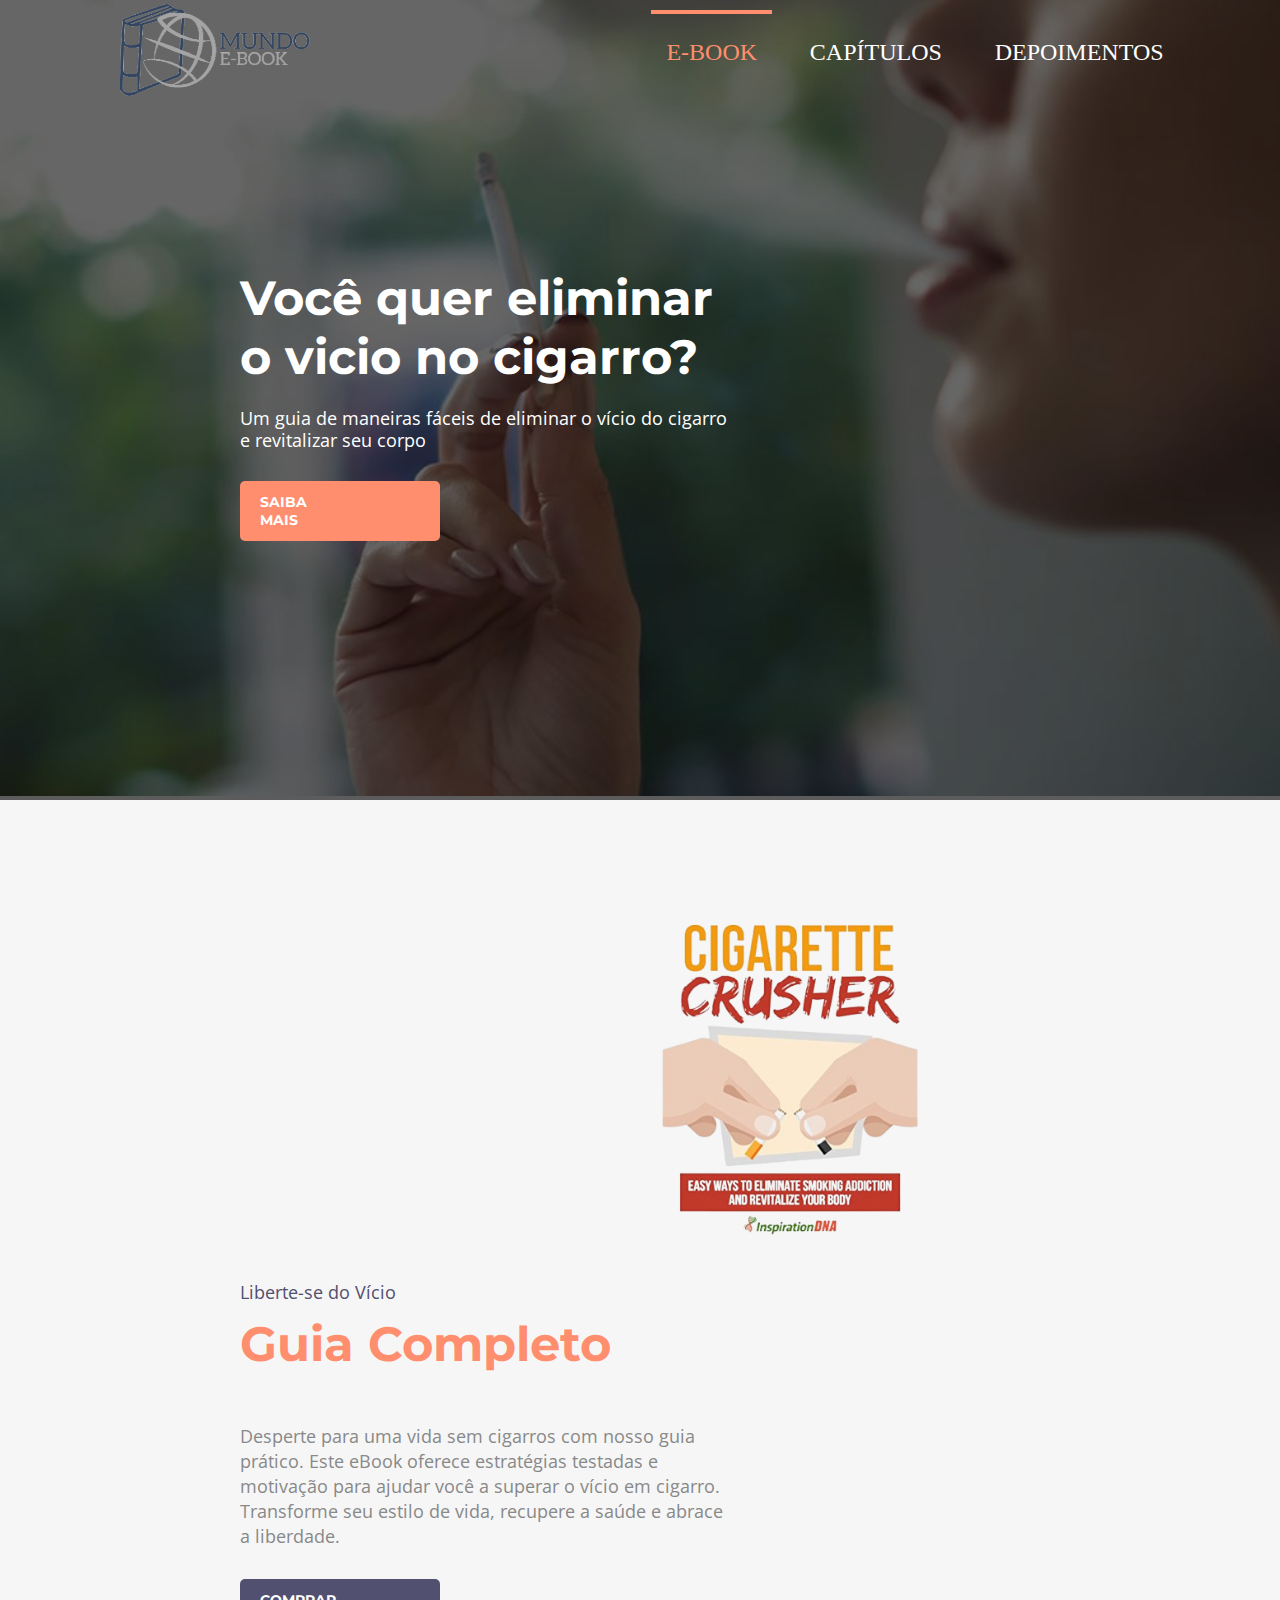
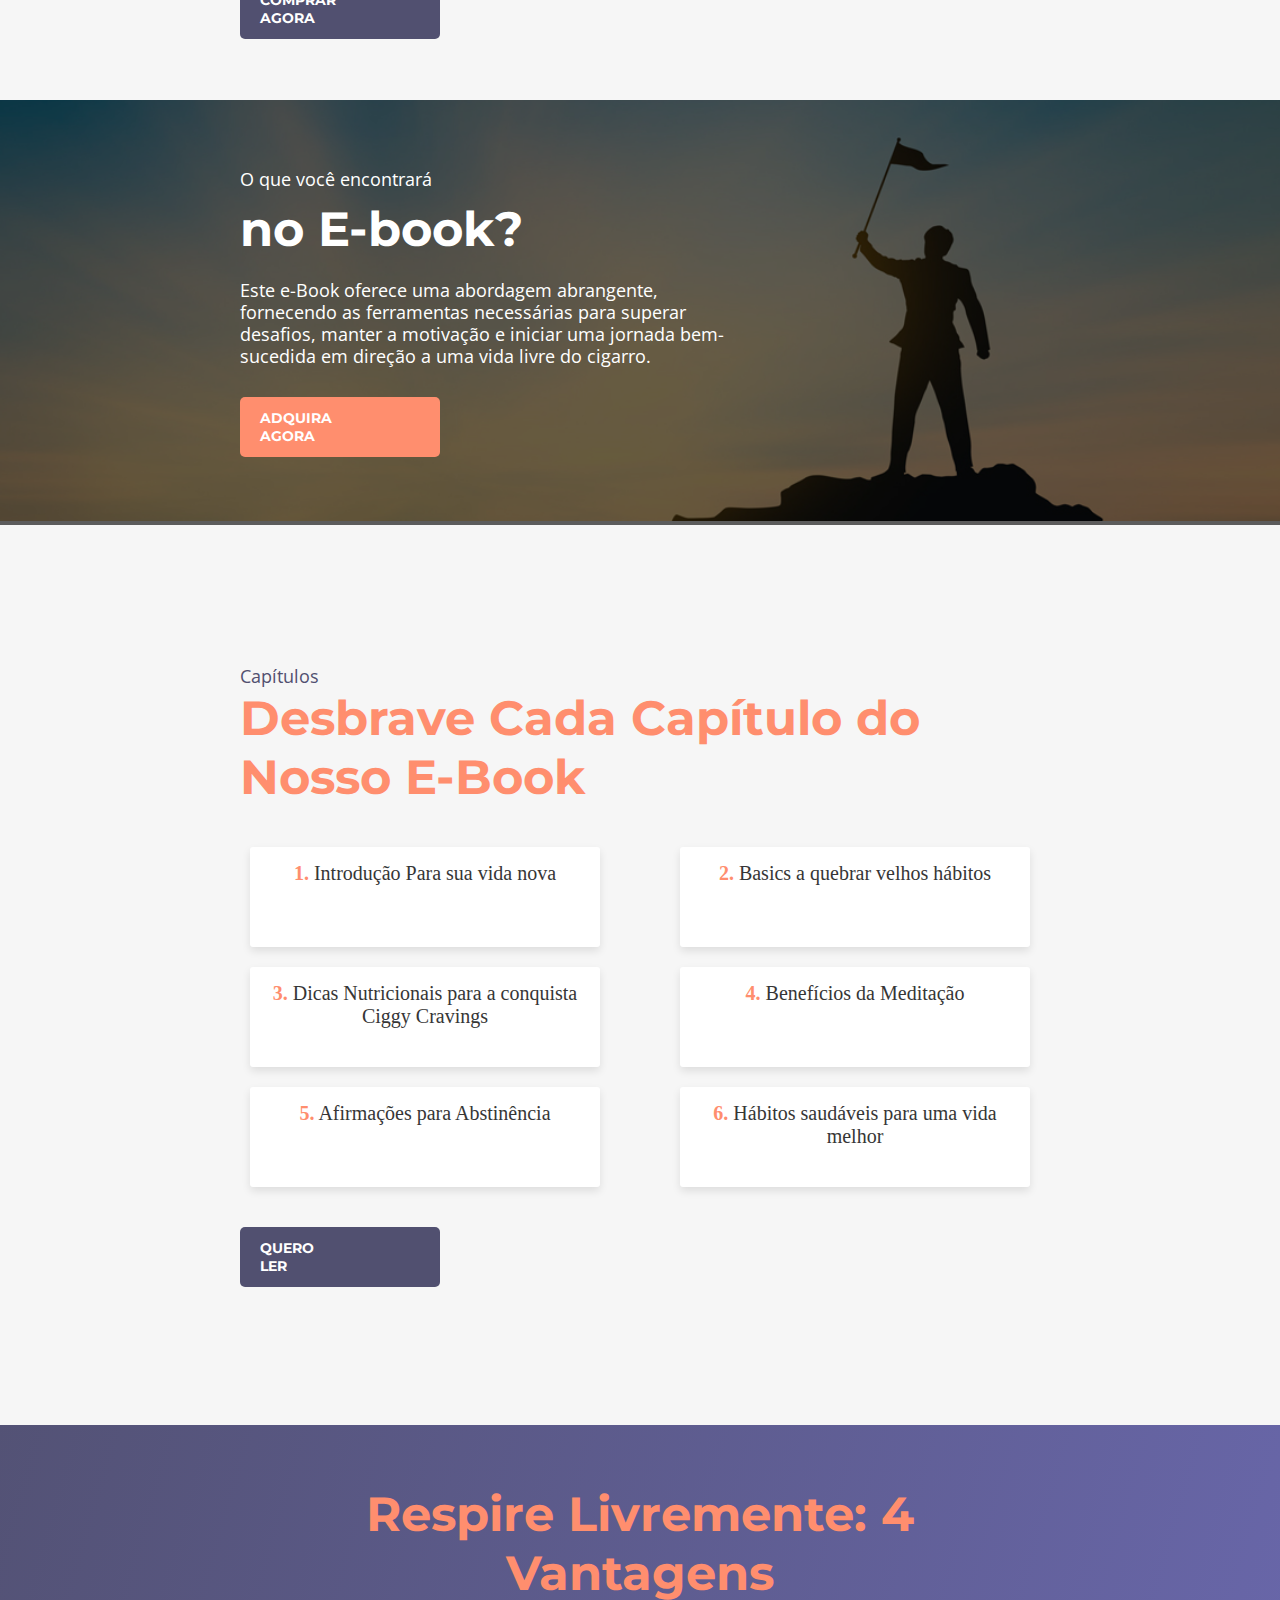
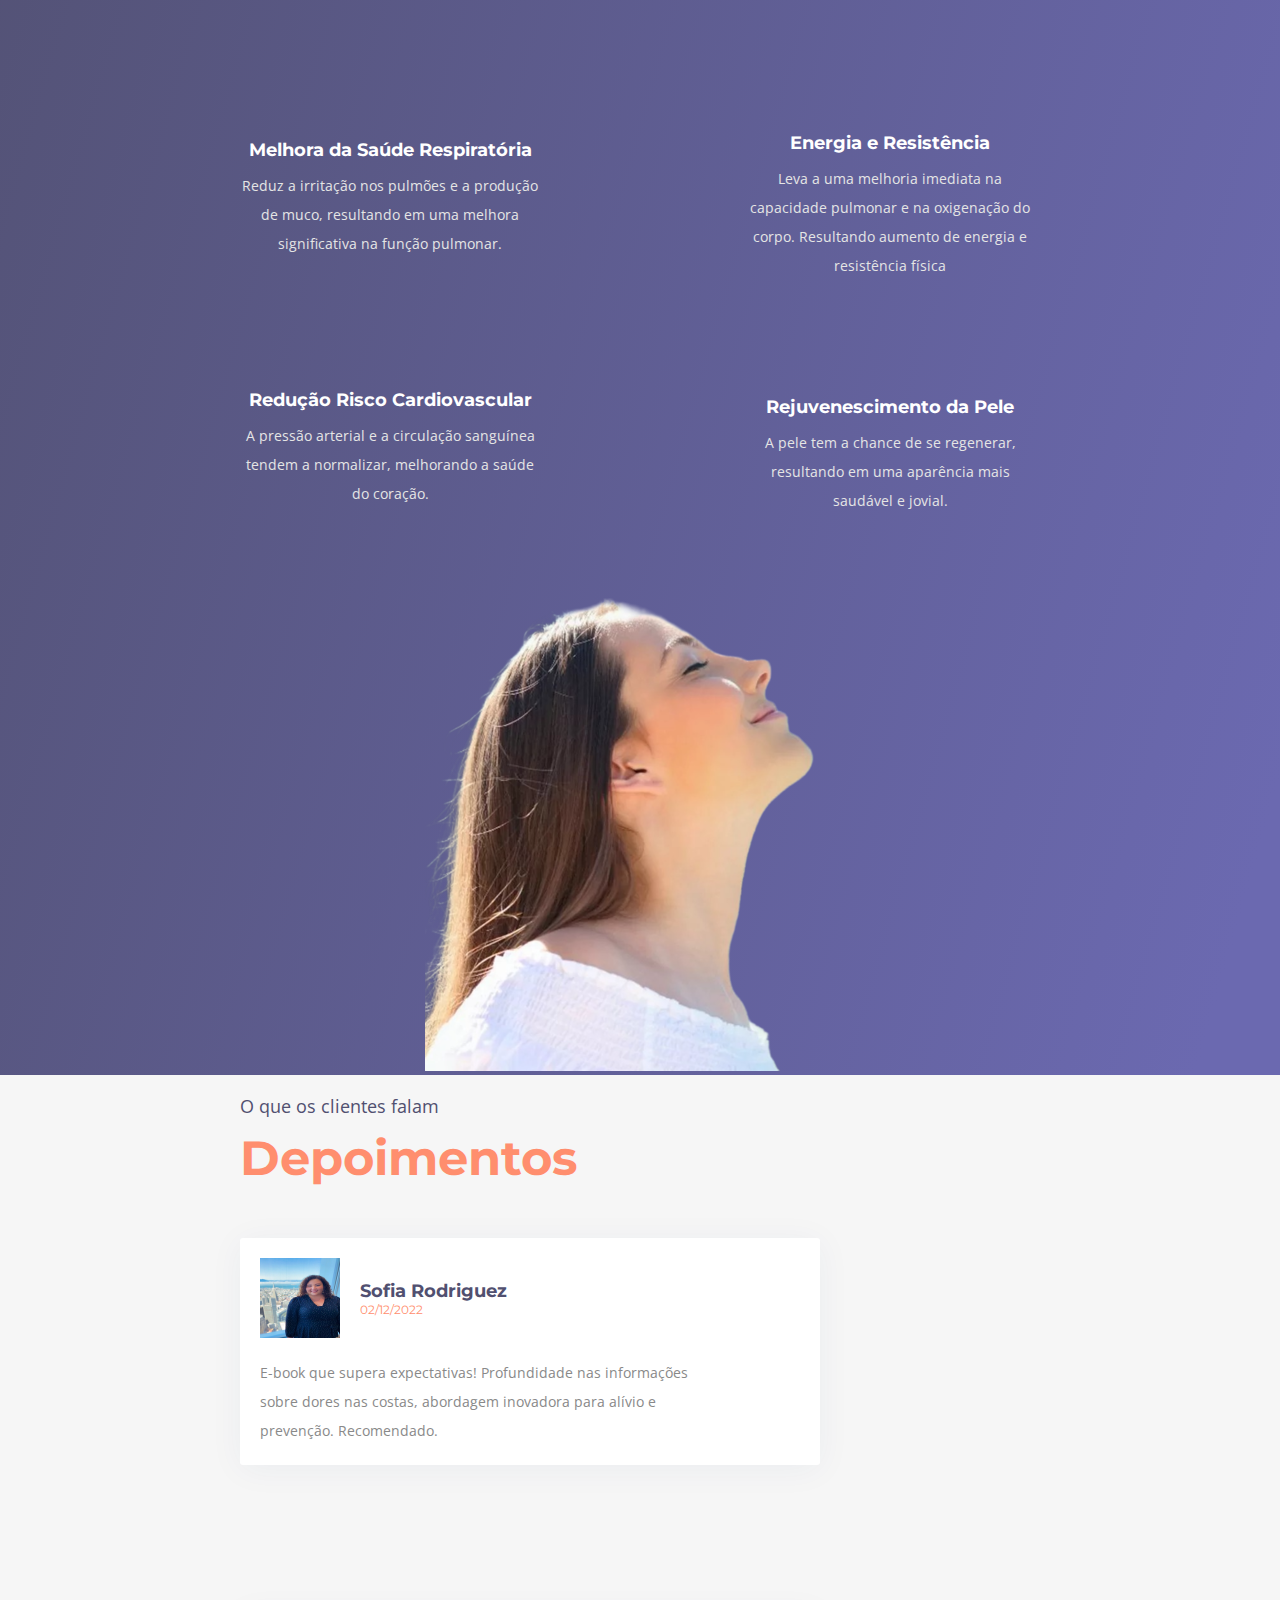
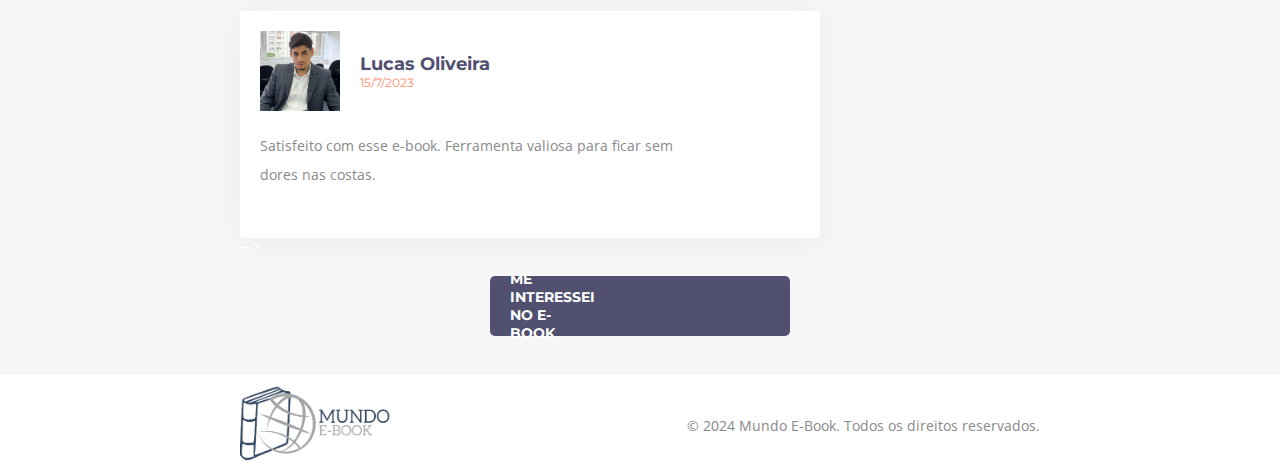
==== ELIMINE-CIGARRO/index.html @ 4d8d8c08 "New website" ====
<!DOCTYPE html>
<html lang="en">

<head>
  <meta charset="UTF-8">
  <meta http-equiv="X-UA-Compatible" content="IE=edge">
  <meta name="viewport" content="width=device-width, initial-scale=1.0">
  <title>Home</title>
  <link rel="stylesheet" href="./assests/css/header.css">
  <link rel="stylesheet" href="./assests/css/style.css">
  <link rel="stylesheet" href="./assests/css/footer.css">
  <link href="https://fonts.googleapis.com/css2?family=Montserrat:wght@400;700&family=Open+Sans&display=swap"
    rel="stylesheet">
  <link rel="stylesheet" href="https://fonts.googleapis.com/icon?family=Material+Icons">
</head>

<body>
  <header class="header" id="header">

    <section class="container">

      <label for="menu-control">
        <i class="material-icons menu-button">menu</i>
      </label>

      <img class="logo-img" src="./assests/logo/horizontal-transparent.png" alt="Logo Mundo E-book">

      <input type="checkbox" id="menu-control" class="menu-control">
      <ul class="menu">
        <li class="menu-item">
          <a href="./index.html#ebook" class="current">E-BOOK</a>
        </li>
        <li class="menu-item">
          <a href="./index.html#chapters">CAPÍTULOS</a>
        </li>
        <li class="menu-item">
          <a href="./index.html#testimonial">DEPOIMENTOS</a>
        </li>
      </ul>
    </section>

  </header>

  <article class="article">

    <section class="banner overlay">
      <img class="banner-image" src="./assests/img/mulher-fumando.jpg" alt="Imagem ilustrativa de uma mulher fumando">
      <div class="content">

        <div class="container">
          <div class="infos-content"">
            <h1>Você quer eliminar o vicio no cigarro?</h1>
            <p>Um guia de maneiras fáceis de eliminar o vício do cigarro e revitalizar seu corpo</p>
            <a href=" https://pay.kirvano.com/91e76e54-56d8-450b-b2bc-e079d5daaf78" class="button">Saiba Mais <i
              class="material-icons">arrow_right</i></a>
          </div>
        </div>

      </div>
    </section>

    <section class="no-banner" id="ebook">
      <div class="content">

        <div class="container column-section">
          <div class="right">
            <img src="assests/img/capa-ebook.png" alt="Capa do E-book">
          </div>
          <div class="infos-content">
            <span class="subtitle">Liberte-se do Vício</span>
            <h1>Guia Completo</h1>
            <p>Desperte para uma vida sem cigarros com nosso guia prático. Este eBook oferece estratégias testadas e
              motivação para ajudar você a superar o vício em cigarro. Transforme seu estilo de vida, recupere a saúde e
              abrace a liberdade.</p>
            <a href="https://pay.kirvano.com/91e76e54-56d8-450b-b2bc-e079d5daaf78" class="button">COMPRAR AGORA <i
                class="material-icons">arrow_right</i></a>
          </div>
        </div>

      </div>
    </section>

    <section class="banner overlay">
      <img class="banner-image" src="./assests/img/jornada-profissional.jpg"
        alt="Mulher lendo um livro com seu cachorro">
      <div class="content">

        <div class="container">
          <div class="infos-content">
            <span class="subtitle">O que você encontrará</span>
            <h1>no E-book?</h1>
            <p>Este e-Book oferece uma abordagem abrangente, fornecendo as ferramentas
              necessárias para superar desafios, manter a motivação e iniciar uma jornada bem-sucedida em direção a uma
              vida livre do cigarro. </p>
            <a href="https://pay.kirvano.com/91e76e54-56d8-450b-b2bc-e079d5daaf78" class="button">Adquira Agora <i
                class="material-icons">arrow_right</i></a>
          </div>
        </div>

      </div>
    </section>

    <section class="no-banner" id="chapters">
      <div class="content">
        <div class="container">

          <span class="subtitle">Capítulos</span>
          <h1>Desbrave Cada Capítulo do Nosso E-Book</h1>
          <ul class="chap-list">
            <li><span class="chap-id">1.</span> Introdução Para sua vida nova</li>
            <li><span class="chap-id">2.</span> Basics a quebrar velhos hábitos</li>
            <li><span class="chap-id">3.</span> Dicas Nutricionais para a conquista Ciggy Cravings</li>
            <li><span class="chap-id">4.</span> Benefícios da Meditação</li>
            <li><span class="chap-id">5.</span> Afirmações para Abstinência</li>
            <li><span class="chap-id">6.</span> Hábitos saudáveis ​​para uma vida melhor</li>

          </ul>
          <a href="https://pay.kirvano.com/91e76e54-56d8-450b-b2bc-e079d5daaf78" class="button">Quero Ler <i
              class="material-icons">arrow_right</i></a>

        </div>
      </div>
    </section>

    <section class="no-banner gradient functions-section">
      <div class="container">
        <h1>Respire Livremente: 4 Vantagens</h1>
        <div class="box">

          <div class="list">
            <div class="itens">

              <div class="item">

                <h2>Melhora da Saúde Respiratória</h2>
                <p>Reduz a irritação nos pulmões e a produção de muco, resultando em uma melhora significativa na função
                  pulmonar.</p>

              </div>

              <div class="item">

                <h2>Redução Risco Cardiovascular</h2>
                <p>A pressão arterial e a circulação sanguínea tendem a normalizar, melhorando a saúde do coração.</p>

              </div>

            </div>
          </div>

          <div class="list">
            <div class="itens">

              <div class="item">

                <h2>Energia e Resistência</h2>
                <p>Leva a uma melhoria imediata na capacidade pulmonar e na oxigenação do corpo. Resultando aumento de
                  energia e resistência física</p>

              </div>

              <div class="item">

                <h2>Rejuvenescimento da Pele</h2>
                <p>A pele tem a chance de se regenerar, resultando em uma aparência mais saudável e jovial.</p>

              </div>
            </div>

          </div>

          <div class="character">
            <img src="./assests/img/mulher-respirando.png" alt="Mulher respirando">
          </div>
        </div>

    </section>
    <section class="no-banner clients-section" id="testimonial">
      <div class="content">
        <div class="container">

          <div class="infos-content">
            <span class="subtitle">O que os clientes falam</span>
            <h1>Depoimentos</h1>
          </div>

          <div class="clients">
            <div class="clients-item">
              <div class="client-infos">
                <img class="client-image" src="./assests/img/client1.jpeg" alt="Foto de perfil do cliente">
                <span>
                  <h2>Sofia Rodriguez</h2>
                  <p>02/12/2022</p>
                </span>
              </div>
              <p style="line-height: 29px; max-width: 440px;">E-book que supera expectativas! Profundidade nas
                informações sobre dores nas costas, abordagem inovadora para alívio e prevenção. Recomendado.
              </p>
            </div>

            <div class="clients-item">
              <div class="client-infos">
                <img class="client-image" src="./assests/img/client2.webp" alt="Foto de perfil do cliente">
                <span>
                  <h2>Lucas Oliveira</h2>
                  <p>15/7/2023</p>
                </span>
              </div>
              <p style="line-height: 29px; max-width: 440px;">Satisfeito com esse e-book. Ferramenta valiosa para ficar
                sem dores nas costas.
              </p>
            </div>

          </div>-->

          <div class="last-b">
            <a href="https://pay.kirvano.com/91e76e54-56d8-450b-b2bc-e079d5daaf78" class="button last-b">Me interessei
              no e-book <i class="material-icons">arrow_right</i></a>
          </div>

        </div>
      </div>
    </section>

  </article>

  <footer class="footer">
    <section class="container">
      <div class="logo">
        <img src="./assests/logo/horizontal-transparent.png" alt="Logo Mundo E-book">
      </div>
      <div class="copyright">
        <p>&copy; 2024 Mundo E-Book. Todos os direitos reservados.</p>
      </div>

    </section>
  </footer>
</body>

</html>
---- ELIMINE-CIGARRO/assests/css/header.css ----
* {
  box-sizing: border-box;
  margin: 0;
  padding: 0;
}

.header {
  position: absolute;
  top: 0;
  left: 0;
  width: 100%;
  height: 100px;
  padding: 10px 90px;
  background: transparent;
  z-index: 1000;
}

.header .container {
  display: flex;
  justify-content: space-between;
  align-items: center;
  height: 100%;
  width: 100%;
}

.header .logo-img {
  max-width: 250px;
  padding: 30px;
}

.menu {
  width: 550px;
  height: 100%;
  display: flex;
  align-items: center;
  justify-content: space-around;
  list-style: none;
}

.menu-item {
  height: 100%;
}

.menu-item a {
  display: flex;
  align-items: center;
  color: #ffffff;
  text-decoration: none;
  height: 100%;
  border-top: 4px transparent solid;
  transition: border 0.5s ease, color 0.5s ease;
  padding: 0 15px;
  font-size: 24px;
}

.menu-item a:hover,
.menu-item .current {
  border-top: 4px #FF8E6E solid;
  color: #FF8E6E;
}

.header label {
  width: 34px;
  height: 34px;
  display: flex;
  align-items: center;
  justify-content: center;
  display: none;
}

.header input[type="checkbox"] {
  display: none;
}

.menu-control:checked+.menu {
  transform: translateX(0);
}

@media (max-width: 810px) {
  .header {
    padding: 10px 20px;
  }

  .header label {
    display: inline-flex;
  }

  .menu {
    display: flex;
    flex-direction: column;
    justify-content: flex-start;
    position: fixed;
    top: 0;
    right: 0;
    height: 100%;
    z-index: 1;
    padding: 0 5px;
    box-shadow: -3px 0px 11px 13px rgba(0, 0, 0, 0.4);
    transform: translateX(110%);
    transition: transform 0.5s ease;
    width: 200px;
    background-color: #ffffff;
  }

  .menu-item {
    height: 40px;
    margin-top: 10px;
  }

  .menu-item a {
    color: #333;
  }

  .header .logo-img {
    max-width: 150px;
  }
}
---- ELIMINE-CIGARRO/assests/css/style.css ----
* {
  box-sizing: border-box;
  padding: 0;
  margin: 0;
}

html,
body {
  background: #E5E5E5;
  scroll-behavior: smooth;
  max-width: 100%;
  overflow-x: hidden;
}

h1,
h2 {
  font-family: 'Montserrat';
  font-style: normal;
  font-weight: 700;
}

h1 {
  color: #FF8E6E;
  font-size: 48px;
  line-height: 59px;
}

h2 {
  font-size: 18px;
  line-height: 22px;
}

p {
  font-family: 'Open Sans';
  font-style: normal;
  font-weight: 400;
  font-size: 14px;
  line-height: 29px;
  color: #898989;
}

.infos-content h1 {
  margin-bottom: 50px;
  margin-top: 10px;
}

.infos-content p {
  margin-bottom: 30px;
  font-size: 18px;
  line-height: 25px;
}

.container {
  margin: 0 auto;
  width: 1300px;
}

.banner,
.no-banner {
  position: relative;
  width: 100%;
}

.banner {
  max-height: 1000px;
}

.overlay {
  position: relative;
}

.overlay::before {
  position: absolute;
  content: "";
  height: 100%;
  width: 100%;
  top: 0;
  left: 0;
  background: #000;
  opacity: .6;
}


.banner h1 {
  color: #fff;
}

.banner-image {
  min-width: 100%;
  min-height: 100%;
}

.banner .infos-content h1,
.gradient h1 {
  margin-bottom: 20px;
}

.content {
  position: absolute;
  top: 0;
  left: 0;
  height: 100%;
  width: 100%;
  display: flex;
  align-items: center;
  color: #fff;
}

.infos-content {
  max-width: 493px;
  display: inline-block;
}

.button {
  display: flex;
  align-items: center;
  justify-content: space-between;
  padding: 0 20px;
  max-width: 200px;
  height: 60px;
  color: #ffff;
  background: #FF8E6E;
  border: none;
  font-family: 'Montserrat';
  font-weight: 700;
  font-size: 14px;
  text-transform: uppercase;
  transition: background 0.5s ease;
  border-radius: 5px;
  text-decoration: none;
}

.button:hover {
  background: #515070;
}

.no-banner .content .button {
  background: #515070;
}

.no-banner .content .button:hover {
  background: #FF8E6E;
}

.last-b {
  margin: 20px auto;
}

.last-b .button {
  max-width: 300px;
}

.no-banner {
  height: 688px;
  background: #F6F6F6;
}

.right {
  margin: 40px 0;
  float: right;
}

.right img {
  width: 500px;
  float: right;
}

.subtitle {
  font-family: 'Open Sans';
  font-style: normal;
  font-weight: 400;
  font-size: 18px;
  line-height: 25px;
  color: #515070;
}

.banner .subtitle,
.banner p,
.item-text p {
  color: #fff;
  line-height: 22px;
}

.clients {
  display: flex;
  align-items: center;
  justify-content: space-between;
  flex-wrap: wrap;
}

.clients-item {
  background: #fff;
  width: 580px;
  height: 227px;
  box-shadow: 0px 4px 34px rgba(8, 53, 120, 0.05);
  border-radius: 3px;
  padding: 20px;
  margin: 15px;
}

.clients-item .client-infos h2 {
  color: #515070;
}

.clients-item .client-infos p {
  color: #FF8E6E;
  font-family: 'Montserrat';
  font-size: 12px;
  line-height: 15px;
}

.client-infos {
  display: flex;
  margin-bottom: 20px;
}

.client-infos img {
  width: 80px;
  height: 80px;
}

.client-infos span {
  display: flex;
  flex-direction: column;
  justify-content: center;
  margin-left: 20px;
}

.chap-list {
  display: flex;
  flex-wrap: wrap;
  justify-content: space-between;
  align-items: center;
  margin: 30px 0;
}

.chap-list>li {
  width: 350px;
  height: 100px;
  padding: 15px;
  margin: 10px;
  text-align: center;
  background-color: #fff;
  border-radius: 3px;
  font-size: 20px;
  box-shadow: 0 4px 8px rgba(0, 0, 0, 0.1);
  list-style: none;
  color: #363636;
}

.chap-id {
  color: #FF8E6E;
  font-weight: 700;
}

.gradient {
  background: linear-gradient(105.92deg, #515070 -8.44%, #6B69B0 94.86%);
}

.gradient .box {
  height: 500px;
  display: flex;
  justify-content: space-between;
  align-items: flex-start;
}

.gradient h1 {
  text-align: center;
  padding-top: 60px;
}

.gradient .list {
  height: 100%;
  padding-top: 90px;
}

.gradient .itens {
  height: 100%;
  display: flex;
  flex-direction: column;
  justify-content: space-around;

  width: 300px;
}

.gradient .character {
  position: absolute;
  left: 50%;
  transform: translate(-50%, 0);
  bottom: 0;
}

.gradient .item {
  display: flex;
  align-items: center;
  text-align: center;

  color: #fff;
  display: flex;
  flex-direction: column;

}

.gradient .item p {
  color: #E5E5E5;
}


.gradient .item h2 {
  margin-bottom: 10px;
}


@media (max-width: 1450px) {
  .container {
    width: 800px;
  }

  .no-banner {
    height: 900px;
  }

  .right {
    float: none;
  }

  .clients {
    height: 600px;
    display: flex;
    flex-direction: column;
    align-items: flex-start;
    flex-wrap: wrap;
  }

  .clients-item {
    margin: 0;

  }

  .column-section {
    display: flex;
    flex-direction: column;
    justify-content: center;
  }

  .gradient {
    height: 1250px;
  }

  .gradient h1 {
    margin-bottom: 70px;
  }

  .box .list {
    padding: 0;
  }
}

@media (max-width: 1000px) {
  .container {
    width: 60vw;
  }

  #chapters {
    height: 1320px;
  }

  .chap-list {
    flex-direction: column;
  }

}

@media (max-width: 810px) {
  h1 {
    font-size: 32px;
    line-height: 39px;
  }

  .presentation h1 {
    font-size: 38px;
    line-height: 46px;
  }

  .subtitle {
    font-size: 18px;
    line-height: 25px
  }

  .container {
    width: 90vw;
  }

  .banner,
  .column-section {
    height: 760px;
  }

  .right img {
    width: 325px;
    height: 210px;
  }

  .illustration-2 img {
    width: 333px;
    height: 232px;
  }

  .clients-section .container,
  .functions-section .container {
    display: flex;
    flex-direction: column;
    align-items: center;
    justify-content: center;
  }

  .clients-section {
    height: 1000px;
  }

  .clients-section .infos-content {
    display: flex;
    flex-direction: column;
    align-items: center;
  }

  .functions-section {
    height: 1330px;
  }

  .functions-section h1 {
    margin-bottom: 50px;
  }

  .clients {
    height: 660px;
  }

  .clients-item {
    width: 100%;
    height: 300px;
  }

  .client-infos,
  .client-infos span {
    flex-direction: column;
    align-items: center;
    justify-content: center;
    padding: 10px;
  }

  .client-infos span p {
    padding-right: 15px;
  }

  .clients-item p {
    text-align: center;
  }

  .gradient .box {
    display: flex;
    flex-direction: column;
    height: 600px;
  }

  .list .item {
    margin: 10px 0;
  }
}
---- ELIMINE-CIGARRO/assests/css/footer.css ----
* {
  padding: 0;
  margin: 0;
}

.footer {
  background-color: #fff;
  height: 100px;
  display: flex;
  padding: 30px 0;
  justify-content: space-between;
  align-items: center;
  color: #333;
}

.footer .logo,
.footer .copyright {
  display: inline;
}

.footer .logo img {
  max-width: 150px;
}

.footer .copyright {
  text-align: right;
}

.footer .copyright p {
  max-width: 400px;
  display: flex;
  align-items: center;
  height: 100%;
}

.footer .container {
  display: flex;
  justify-content: space-between;
}

@media (max-width: 800px) {
  .footer {
    height: 100px;
  }
}
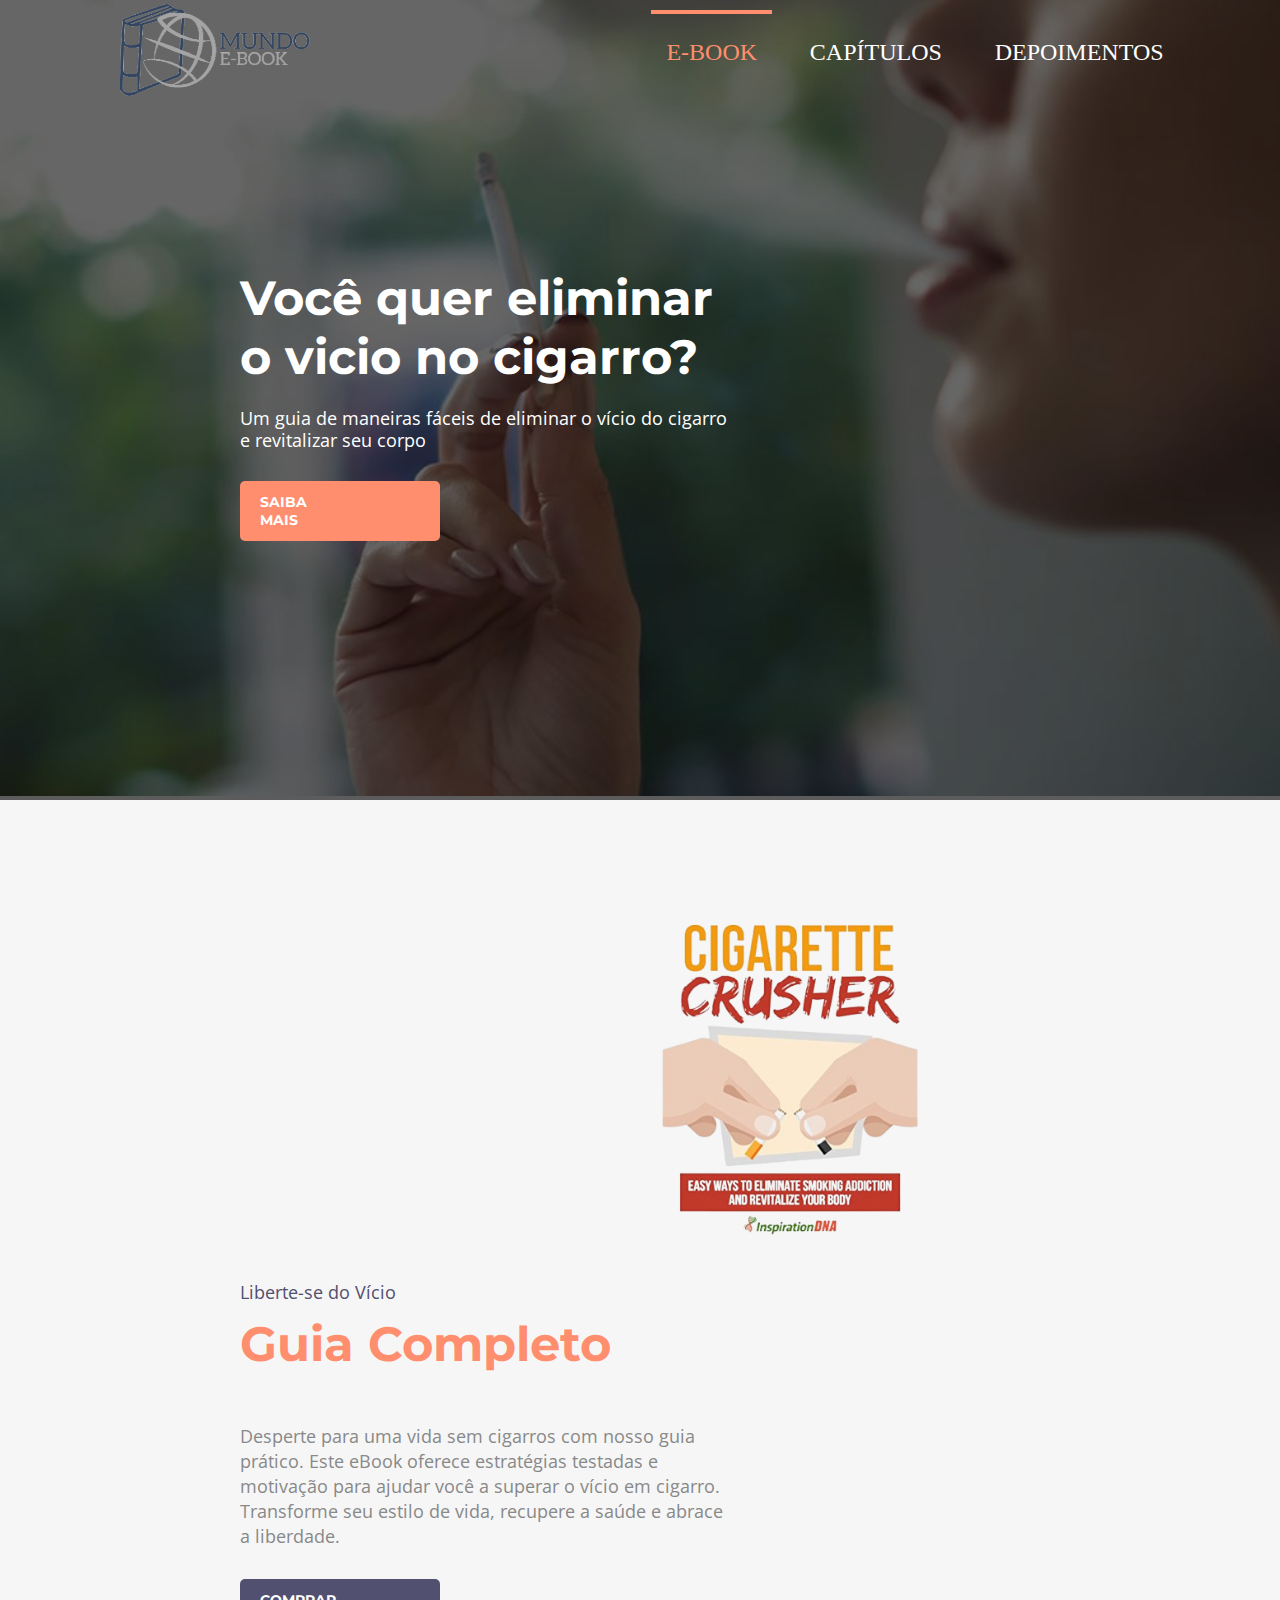
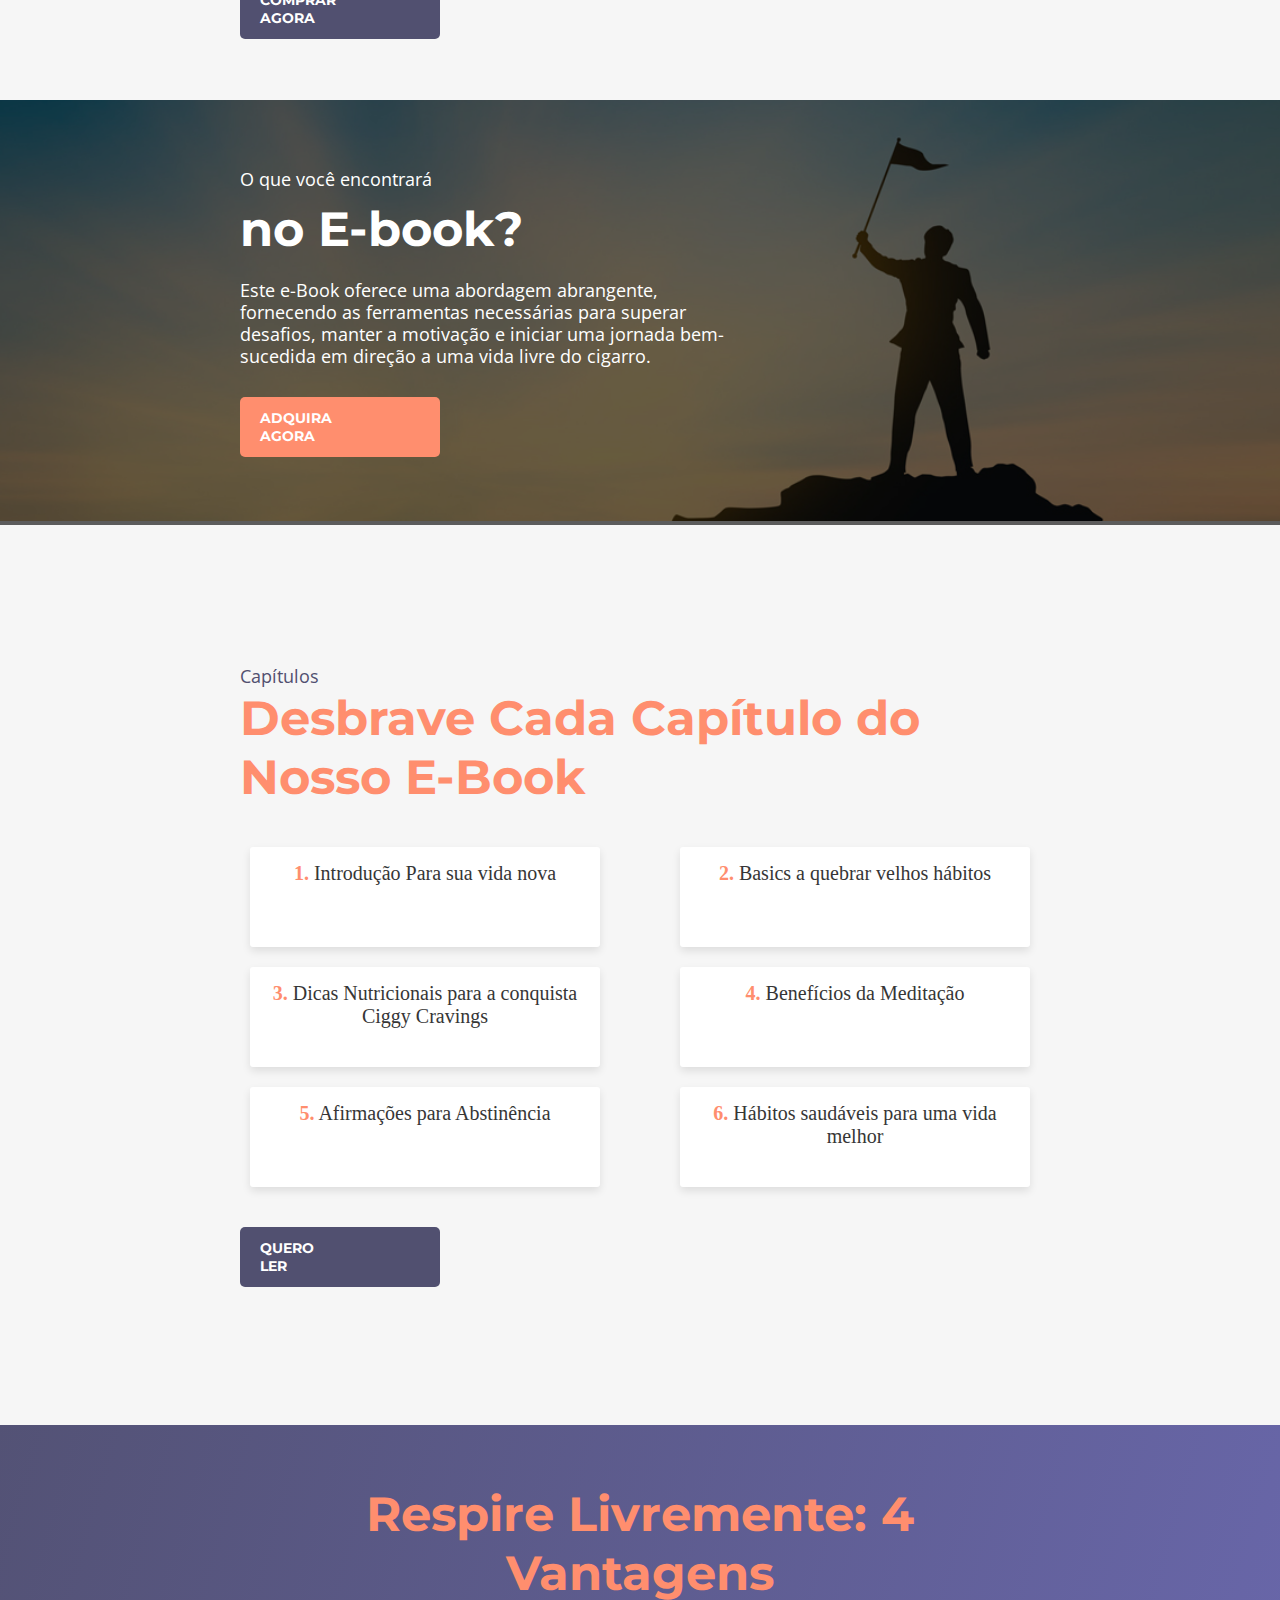
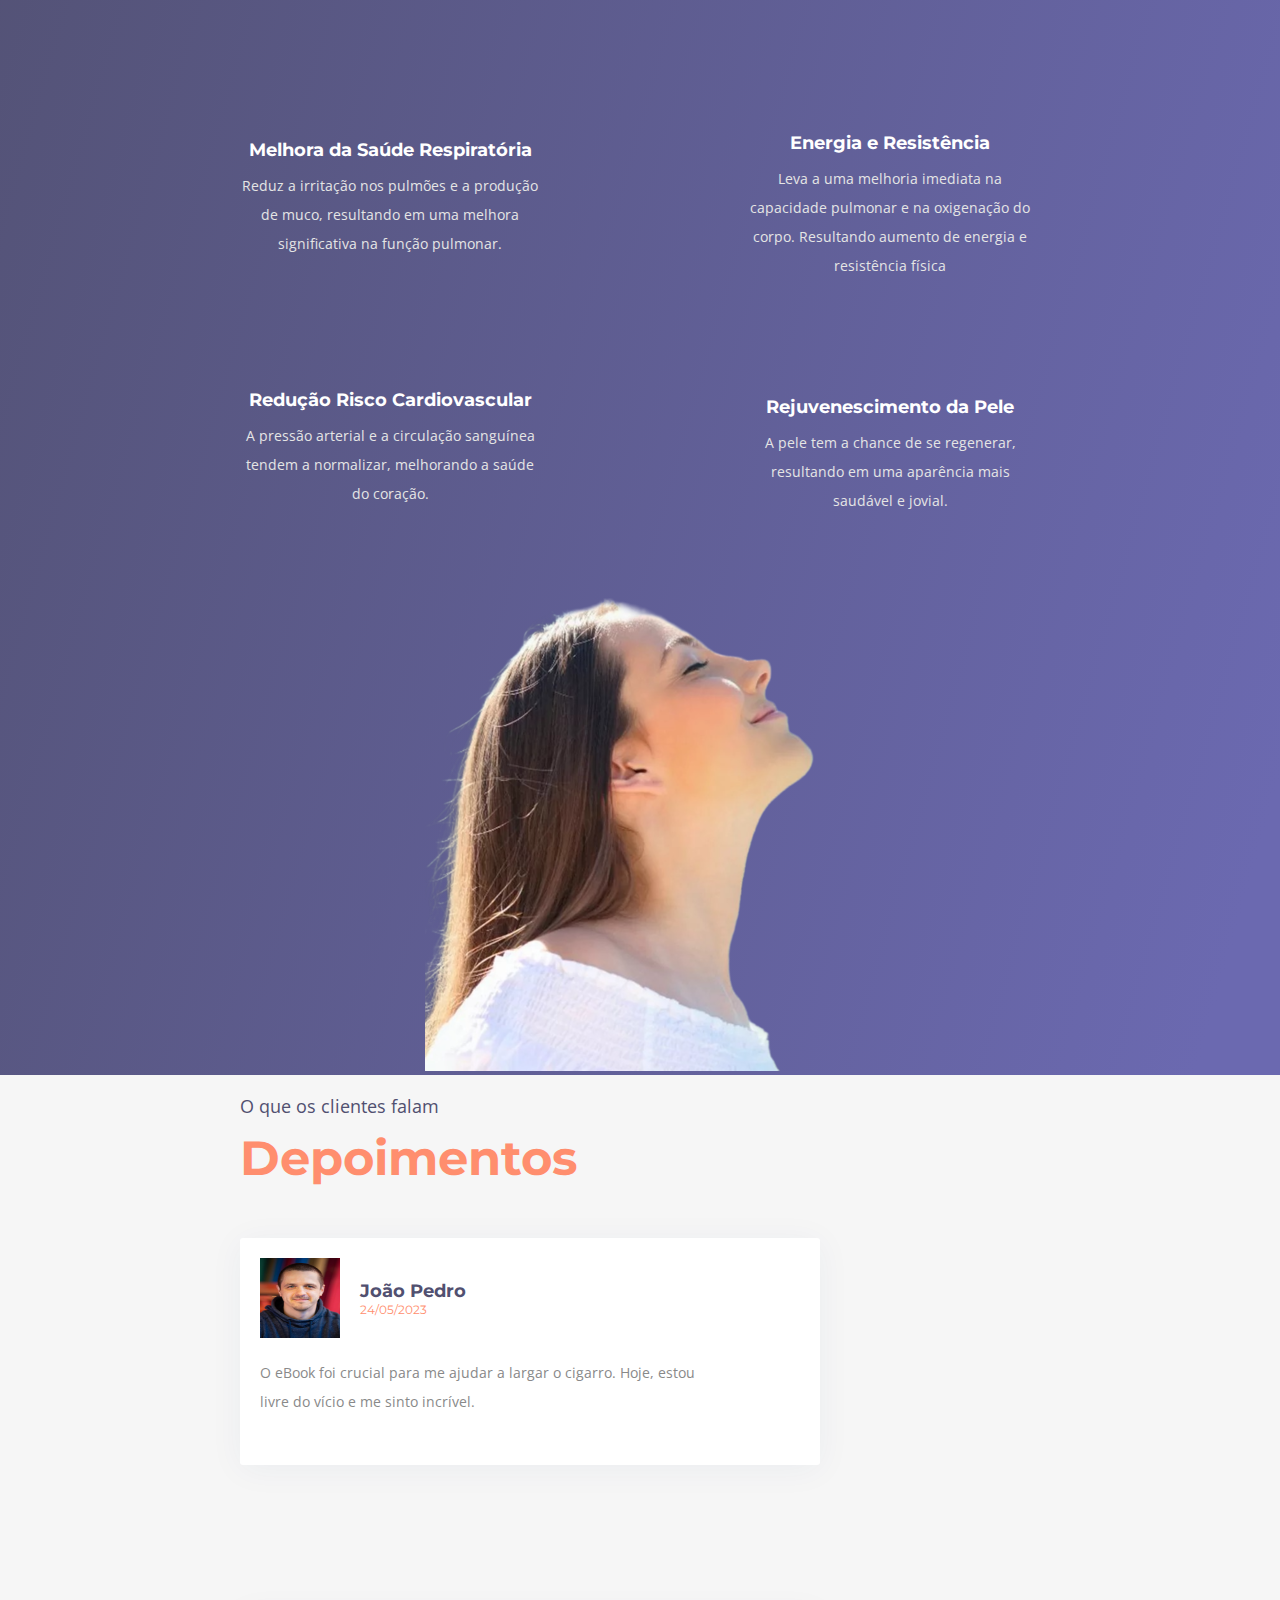
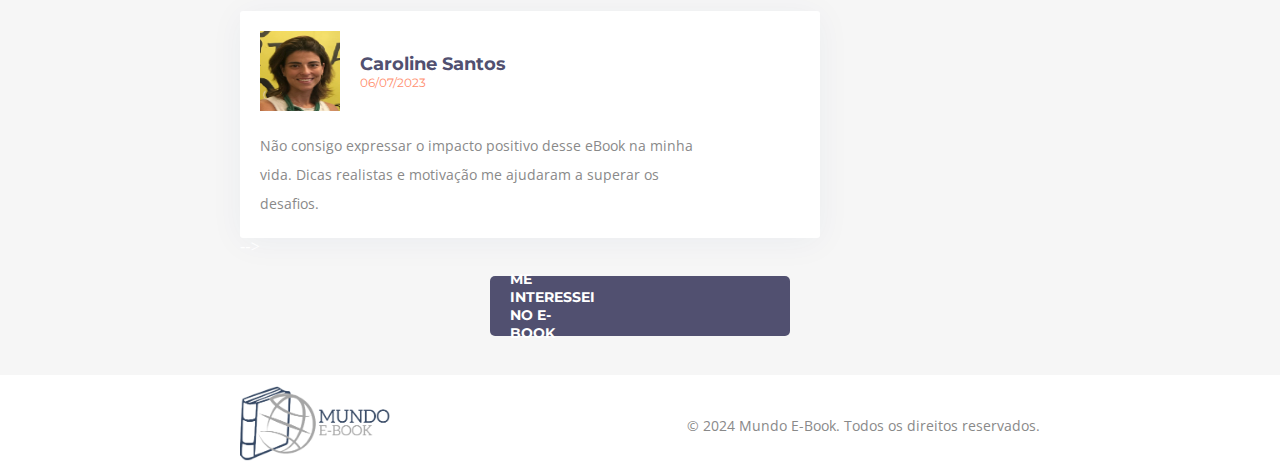
==== commit ed5f4ab4: "updates" ====
--- a/ELIMINE-CIGARRO/index.html
+++ b/ELIMINE-CIGARRO/index.html
@@ -5,7 +5,7 @@
   <meta charset="UTF-8">
   <meta http-equiv="X-UA-Compatible" content="IE=edge">
   <meta name="viewport" content="width=device-width, initial-scale=1.0">
-  <title>Home</title>
+  <title>ELIMINE O CIGARRO</title>
   <link rel="stylesheet" href="./assests/css/header.css">
   <link rel="stylesheet" href="./assests/css/style.css">
   <link rel="stylesheet" href="./assests/css/footer.css">
@@ -51,7 +51,7 @@
           <div class="infos-content"">
             <h1>Você quer eliminar o vicio no cigarro?</h1>
             <p>Um guia de maneiras fáceis de eliminar o vício do cigarro e revitalizar seu corpo</p>
-            <a href=" https://pay.kirvano.com/91e76e54-56d8-450b-b2bc-e079d5daaf78" class="button">Saiba Mais <i
+            <a href=" https://pay.kirvano.com/33f74aae-49ad-43ce-8214-198af91f182b" class="button">Saiba Mais <i
               class="material-icons">arrow_right</i></a>
           </div>
         </div>
@@ -72,7 +72,7 @@
             <p>Desperte para uma vida sem cigarros com nosso guia prático. Este eBook oferece estratégias testadas e
               motivação para ajudar você a superar o vício em cigarro. Transforme seu estilo de vida, recupere a saúde e
               abrace a liberdade.</p>
-            <a href="https://pay.kirvano.com/91e76e54-56d8-450b-b2bc-e079d5daaf78" class="button">COMPRAR AGORA <i
+            <a href="https://pay.kirvano.com/33f74aae-49ad-43ce-8214-198af91f182b" class="button">COMPRAR AGORA <i
                 class="material-icons">arrow_right</i></a>
           </div>
         </div>
@@ -92,7 +92,7 @@
             <p>Este e-Book oferece uma abordagem abrangente, fornecendo as ferramentas
               necessárias para superar desafios, manter a motivação e iniciar uma jornada bem-sucedida em direção a uma
               vida livre do cigarro. </p>
-            <a href="https://pay.kirvano.com/91e76e54-56d8-450b-b2bc-e079d5daaf78" class="button">Adquira Agora <i
+            <a href="https://pay.kirvano.com/33f74aae-49ad-43ce-8214-198af91f182b" class="button">Adquira Agora <i
                 class="material-icons">arrow_right</i></a>
           </div>
         </div>
@@ -115,7 +115,7 @@
             <li><span class="chap-id">6.</span> Hábitos saudáveis ​​para uma vida melhor</li>
 
           </ul>
-          <a href="https://pay.kirvano.com/91e76e54-56d8-450b-b2bc-e079d5daaf78" class="button">Quero Ler <i
+          <a href="https://pay.kirvano.com/33f74aae-49ad-43ce-8214-198af91f182b" class="button">Quero Ler <i
               class="material-icons">arrow_right</i></a>
 
         </div>
@@ -187,34 +187,34 @@
           <div class="clients">
             <div class="clients-item">
               <div class="client-infos">
-                <img class="client-image" src="./assests/img/client1.jpeg" alt="Foto de perfil do cliente">
+                <img class="client-image" src="./assests/img/client1.png" alt="Foto de perfil do cliente">
                 <span>
-                  <h2>Sofia Rodriguez</h2>
-                  <p>02/12/2022</p>
+                  <h2>João Pedro</h2>
+                  <p>24/05/2023</p>
                 </span>
               </div>
-              <p style="line-height: 29px; max-width: 440px;">E-book que supera expectativas! Profundidade nas
-                informações sobre dores nas costas, abordagem inovadora para alívio e prevenção. Recomendado.
+              <p style="line-height: 29px; max-width: 440px;">O eBook foi crucial para me ajudar a largar o cigarro.
+                Hoje, estou livre do vício e me sinto incrível.
               </p>
             </div>
 
             <div class="clients-item">
               <div class="client-infos">
-                <img class="client-image" src="./assests/img/client2.webp" alt="Foto de perfil do cliente">
+                <img class="client-image" src="./assests/img/client2.jpg" alt="Foto de perfil do cliente">
                 <span>
-                  <h2>Lucas Oliveira</h2>
-                  <p>15/7/2023</p>
+                  <h2>Caroline Santos</h2>
+                  <p>06/07/2023</p>
                 </span>
               </div>
-              <p style="line-height: 29px; max-width: 440px;">Satisfeito com esse e-book. Ferramenta valiosa para ficar
-                sem dores nas costas.
+              <p style="line-height: 29px; max-width: 440px;">Não consigo expressar o impacto positivo desse eBook na
+                minha vida. Dicas realistas e motivação me ajudaram a superar os desafios.
               </p>
             </div>
 
           </div>-->
 
           <div class="last-b">
-            <a href="https://pay.kirvano.com/91e76e54-56d8-450b-b2bc-e079d5daaf78" class="button last-b">Me interessei
+            <a href="https://pay.kirvano.com/33f74aae-49ad-43ce-8214-198af91f182b" class="button last-b">Me interessei
               no e-book <i class="material-icons">arrow_right</i></a>
           </div>
 
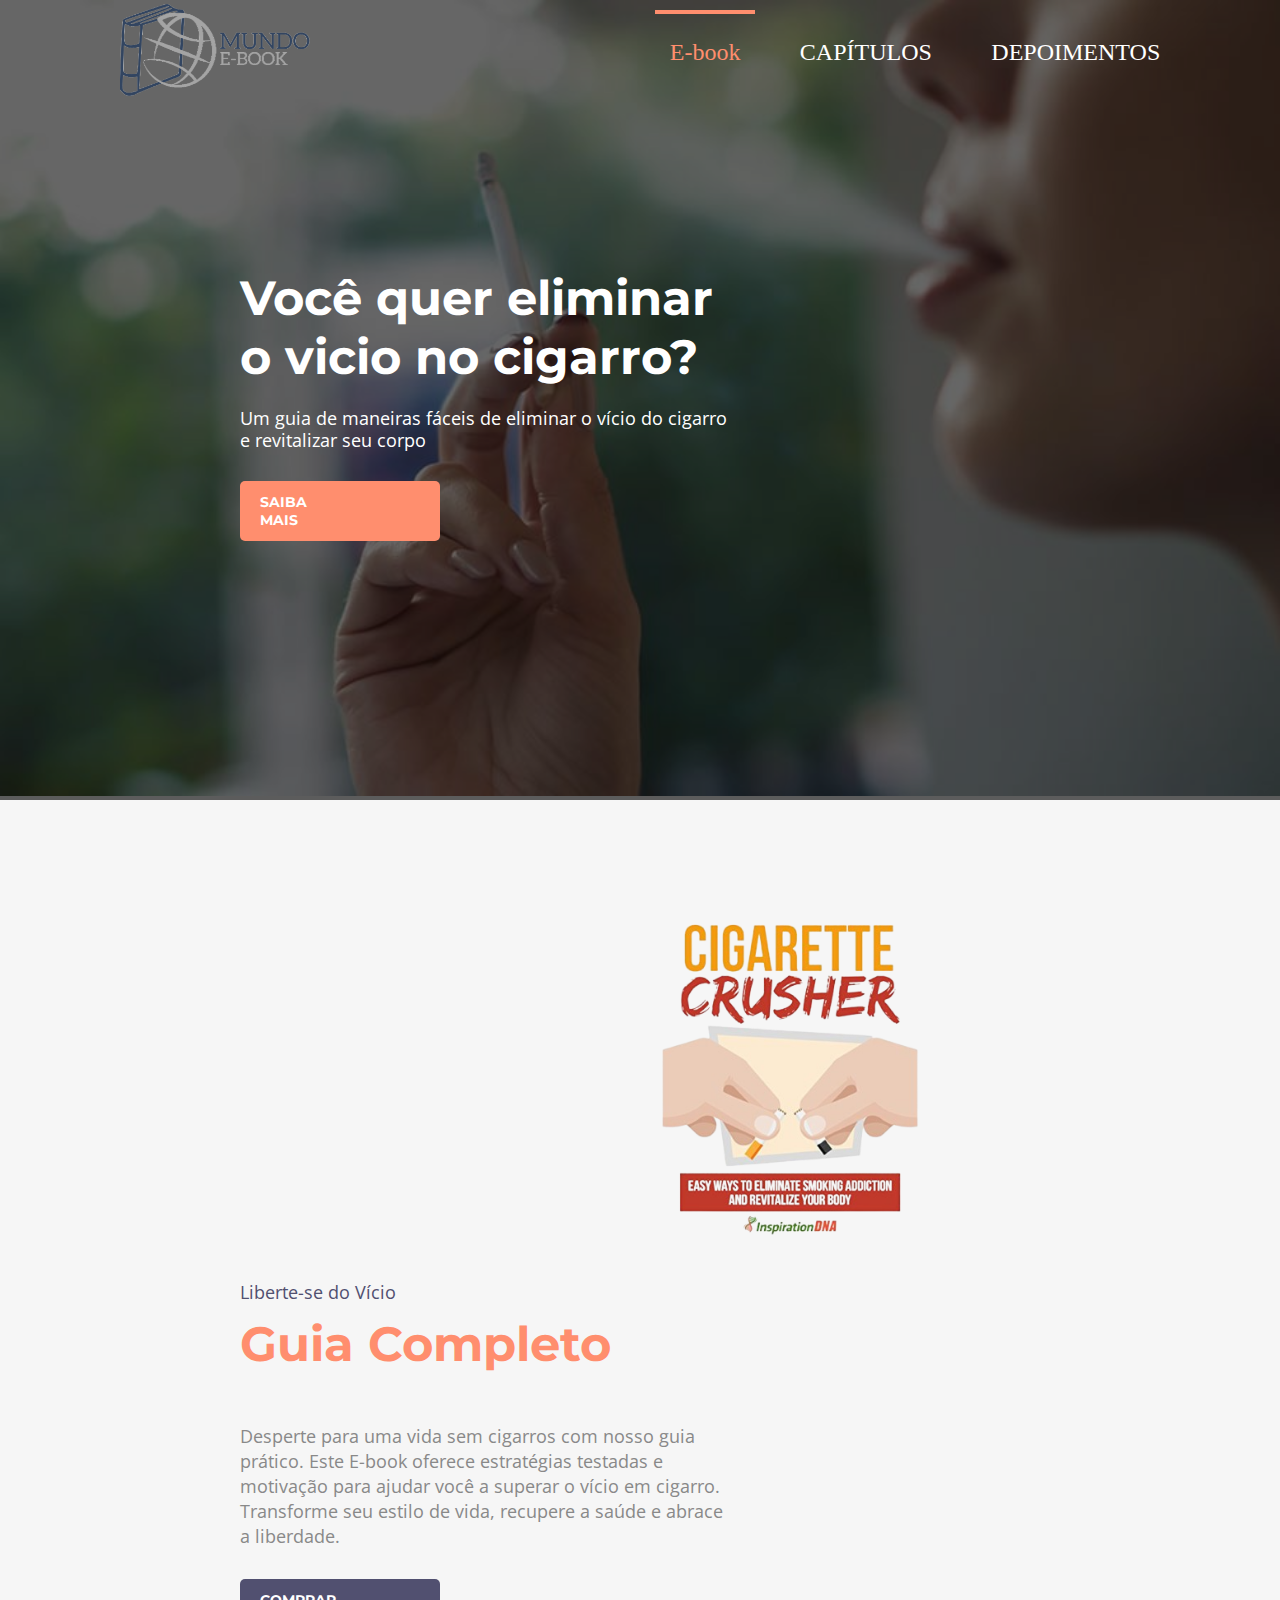
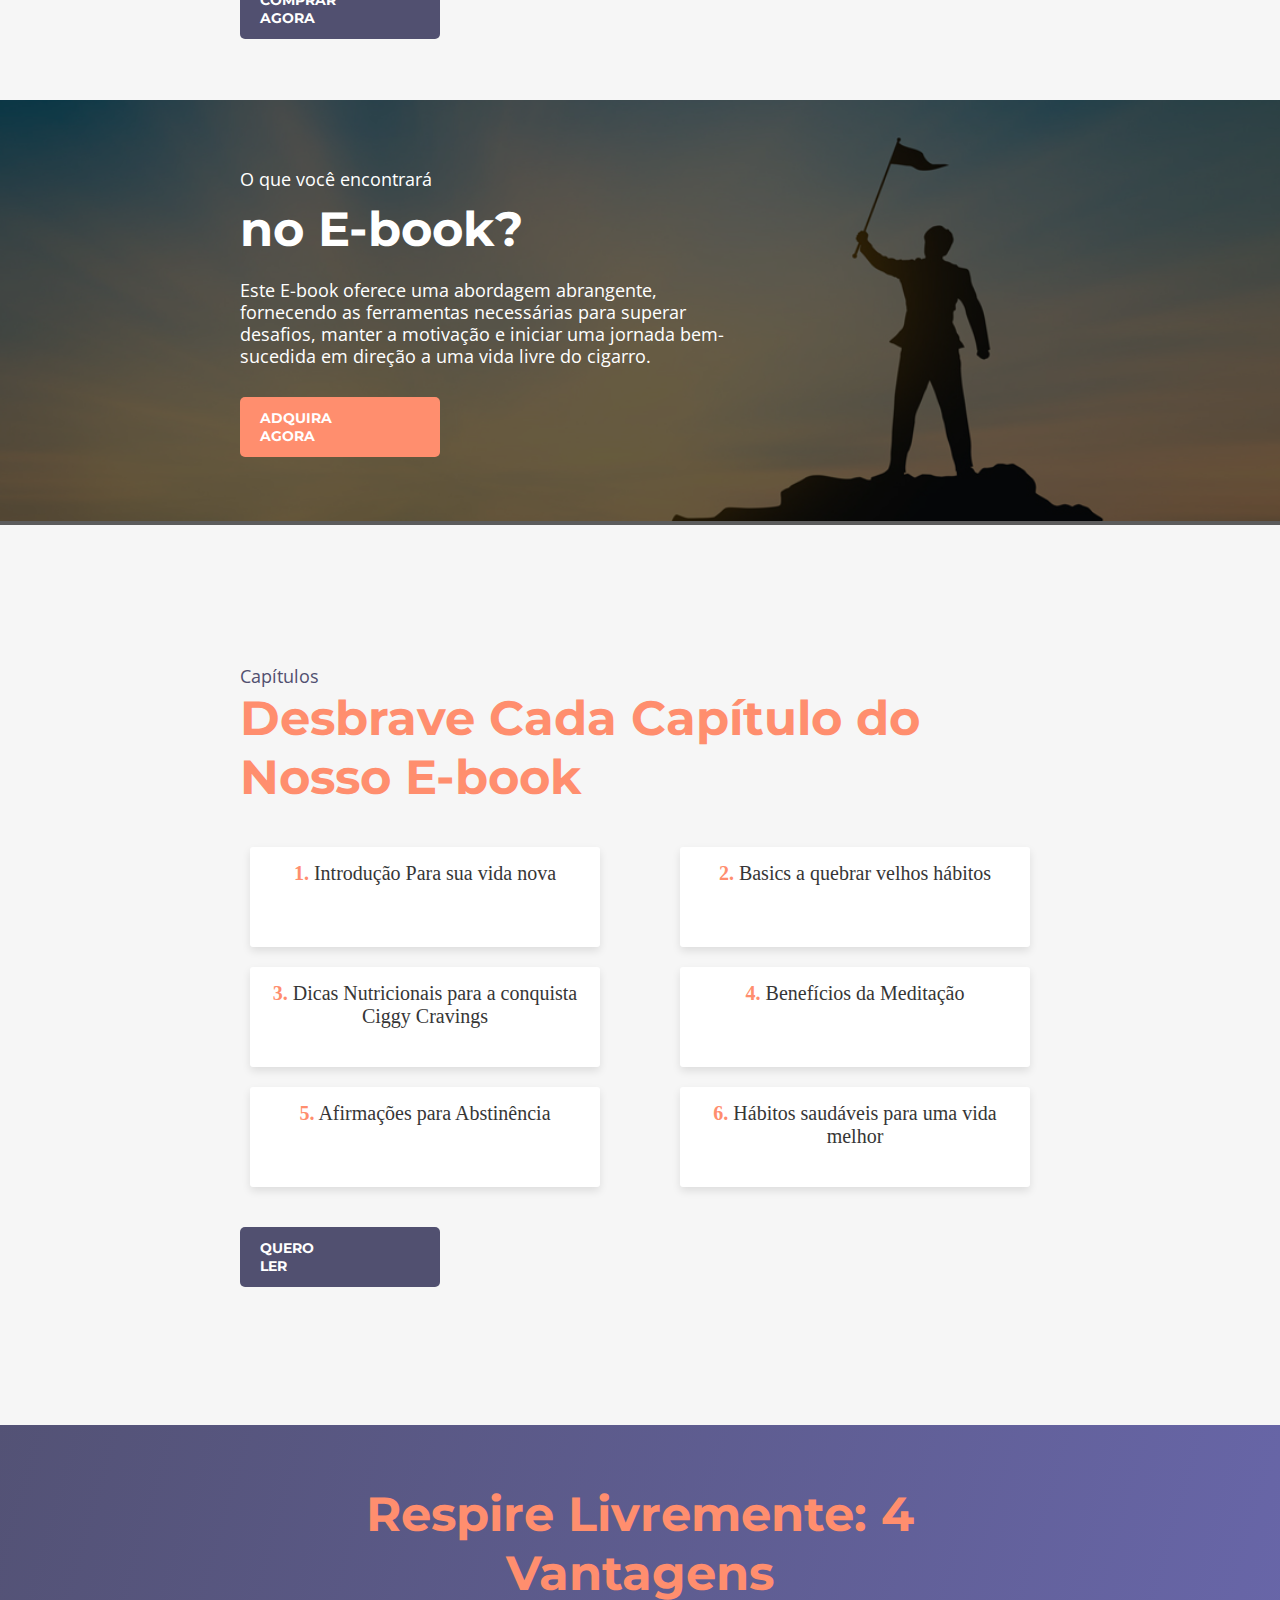
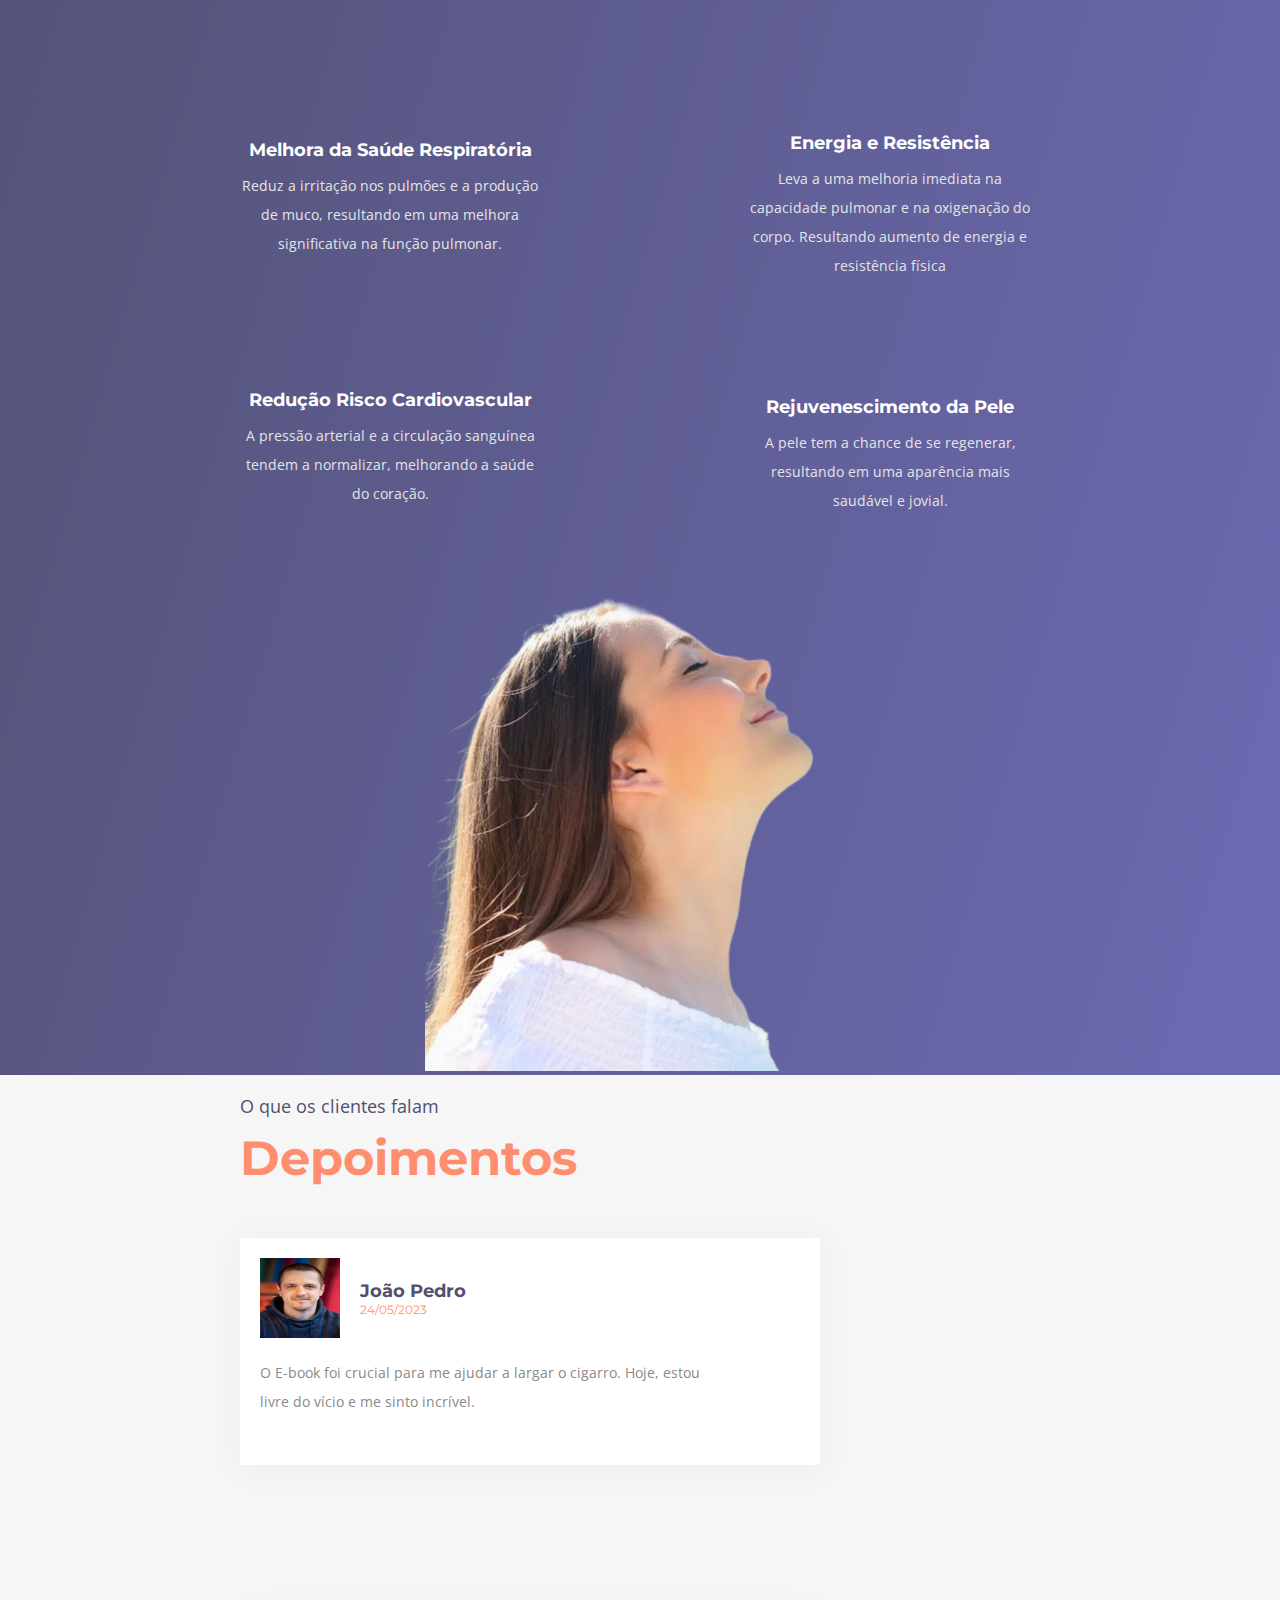
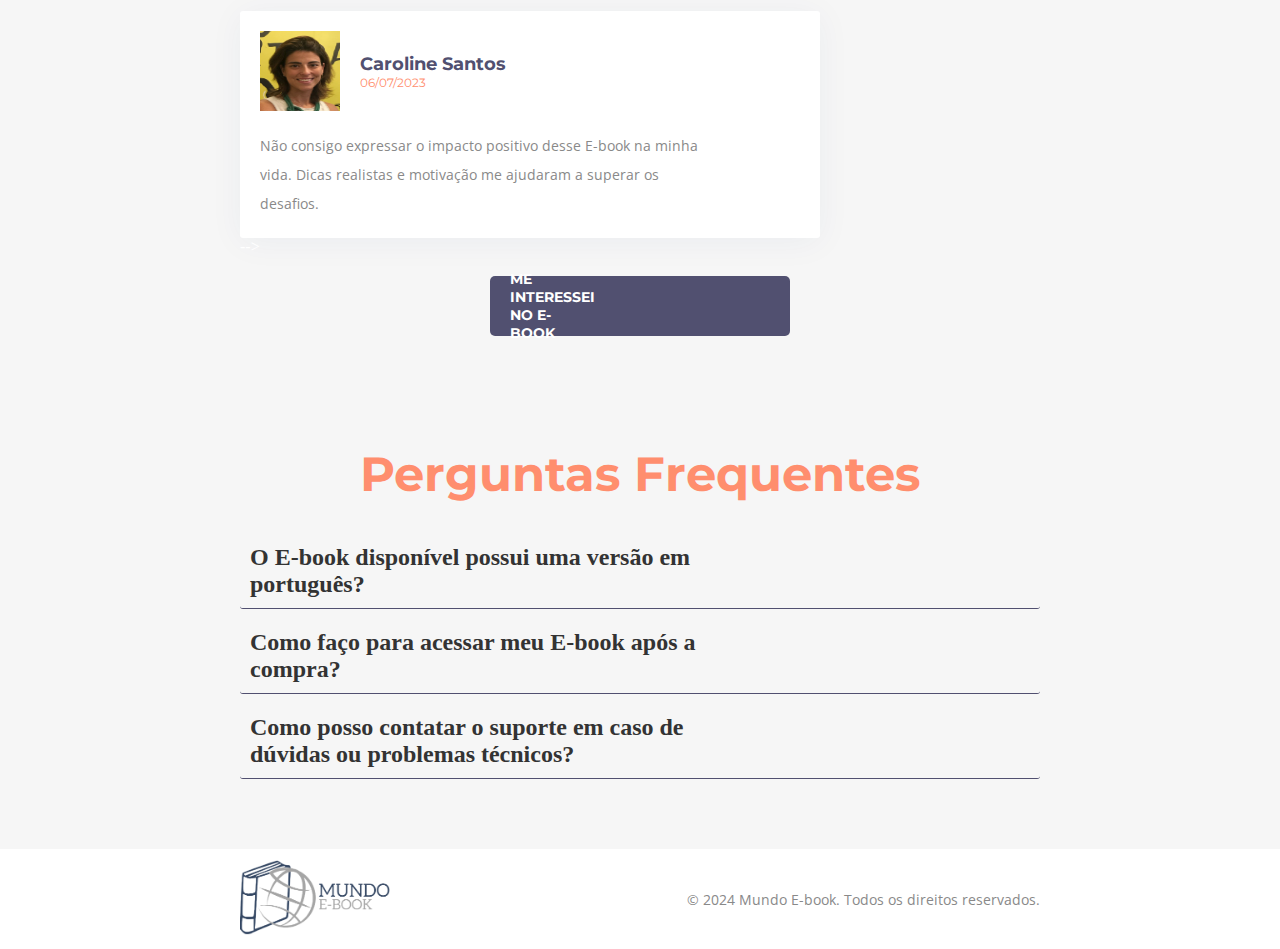
==== commit bc4da5d8: "Add FAQ to website" ====
--- a/ELIMINE-CIGARRO/index.html
+++ b/ELIMINE-CIGARRO/index.html
@@ -28,7 +28,7 @@
       <input type="checkbox" id="menu-control" class="menu-control">
       <ul class="menu">
         <li class="menu-item">
-          <a href="./index.html#ebook" class="current">E-BOOK</a>
+          <a href="./index.html#ebook" class="current">E-book</a>
         </li>
         <li class="menu-item">
           <a href="./index.html#chapters">CAPÍTULOS</a>
@@ -44,7 +44,7 @@
   <article class="article">
 
     <section class="banner overlay">
-      <img class="banner-image" src="./assests/img/mulher-fumando.jpg" alt="Imagem ilustrativa de uma mulher fumando">
+      <img class="banner-image" src="./assests/img/mulher-fumando.jpg" alt="Uma mulher fumando">
       <div class="content">
 
         <div class="container">
@@ -69,7 +69,7 @@
           <div class="infos-content">
             <span class="subtitle">Liberte-se do Vício</span>
             <h1>Guia Completo</h1>
-            <p>Desperte para uma vida sem cigarros com nosso guia prático. Este eBook oferece estratégias testadas e
+            <p>Desperte para uma vida sem cigarros com nosso guia prático. Este E-book oferece estratégias testadas e
               motivação para ajudar você a superar o vício em cigarro. Transforme seu estilo de vida, recupere a saúde e
               abrace a liberdade.</p>
             <a href="https://pay.kirvano.com/33f74aae-49ad-43ce-8214-198af91f182b" class="button">COMPRAR AGORA <i
@@ -81,15 +81,14 @@
     </section>
 
     <section class="banner overlay">
-      <img class="banner-image" src="./assests/img/jornada-profissional.jpg"
-        alt="Mulher lendo um livro com seu cachorro">
+      <img class="banner-image" src="./assests/img/jornada-profissional.jpg" alt="Pessoa concluindo seu objetivo">
       <div class="content">
 
         <div class="container">
           <div class="infos-content">
             <span class="subtitle">O que você encontrará</span>
             <h1>no E-book?</h1>
-            <p>Este e-Book oferece uma abordagem abrangente, fornecendo as ferramentas
+            <p>Este E-book oferece uma abordagem abrangente, fornecendo as ferramentas
               necessárias para superar desafios, manter a motivação e iniciar uma jornada bem-sucedida em direção a uma
               vida livre do cigarro. </p>
             <a href="https://pay.kirvano.com/33f74aae-49ad-43ce-8214-198af91f182b" class="button">Adquira Agora <i
@@ -105,7 +104,7 @@
         <div class="container">
 
           <span class="subtitle">Capítulos</span>
-          <h1>Desbrave Cada Capítulo do Nosso E-Book</h1>
+          <h1>Desbrave Cada Capítulo do Nosso E-book</h1>
           <ul class="chap-list">
             <li><span class="chap-id">1.</span> Introdução Para sua vida nova</li>
             <li><span class="chap-id">2.</span> Basics a quebrar velhos hábitos</li>
@@ -193,7 +192,7 @@
                   <p>24/05/2023</p>
                 </span>
               </div>
-              <p style="line-height: 29px; max-width: 440px;">O eBook foi crucial para me ajudar a largar o cigarro.
+              <p style="line-height: 29px; max-width: 440px;">O E-book foi crucial para me ajudar a largar o cigarro.
                 Hoje, estou livre do vício e me sinto incrível.
               </p>
             </div>
@@ -206,7 +205,7 @@
                   <p>06/07/2023</p>
                 </span>
               </div>
-              <p style="line-height: 29px; max-width: 440px;">Não consigo expressar o impacto positivo desse eBook na
+              <p style="line-height: 29px; max-width: 440px;">Não consigo expressar o impacto positivo desse E-book na
                 minha vida. Dicas realistas e motivação me ajudaram a superar os desafios.
               </p>
             </div>
@@ -215,11 +214,41 @@
 
           <div class="last-b">
             <a href="https://pay.kirvano.com/33f74aae-49ad-43ce-8214-198af91f182b" class="button last-b">Me interessei
-              no e-book <i class="material-icons">arrow_right</i></a>
-          </div>
-
-        </div>
-      </div>
+              no E-book <i class="material-icons">arrow_right</i></a>
+          </div>
+
+        </div>
+      </div>
+    </section>
+
+    <section class="faq-container" id="faq">
+      <div class="container">
+        <h1>Perguntas Frequentes</h1>
+        <div class="faq=content">
+
+          <div class="faq-item">
+            <div class="question">O E-book disponível possui uma versão em português? <i
+                class="material-icons">arrow_right</i></div>
+            <div class="answer">Sim, o E-book está numa versão traduzida para o português, permitindo que você aproveite
+              o conteúdo em sua língua preferida.</div>
+          </div>
+          <div class="faq-item">
+            <div class="question">Como faço para acessar meu E-book após a compra? <i
+                class="material-icons">arrow_right</i></div>
+            <div class="answer">Após a compra, você terá acesso para baixar o E-book em formato PDF automaticamente.
+            </div>
+          </div>
+          <div class="faq-item">
+            <div class="question">Como posso contatar o suporte em caso de dúvidas ou problemas técnicos? <i
+                class="material-icons">arrow_right</i></div>
+            <div class="answer">Para qualquer dúvida ou problema técnico, entre em contato com nossa equipe de suporte
+              através do e-mail ericszardo@gmail.com. Estamos disponíveis para ajudar e resolver suas questões o mais
+              rápido possível.</div>
+          </div>
+
+        </div>
+      </div>
+
     </section>
 
   </article>
@@ -230,11 +259,30 @@
         <img src="./assests/logo/horizontal-transparent.png" alt="Logo Mundo E-book">
       </div>
       <div class="copyright">
-        <p>&copy; 2024 Mundo E-Book. Todos os direitos reservados.</p>
+        <p>&copy; 2024 Mundo E-book. Todos os direitos reservados.</p>
       </div>
 
     </section>
   </footer>
+
+  <script>
+    document.addEventListener('DOMContentLoaded', function () {
+      const questions = document.querySelectorAll('.question');
+
+      questions.forEach(question => {
+        question.addEventListener('click', function () {
+          const answer = this.nextElementSibling;
+
+          if (answer.classList.contains('active')) {
+            answer.classList.remove('active');
+          } else {
+            answer.classList.add('active');
+          }
+        });
+      });
+    });
+  </script>
+
 </body>
 
 </html>--- a/ELIMINE-CIGARRO/assests/css/style.css
+++ b/ELIMINE-CIGARRO/assests/css/style.css
@@ -310,6 +310,48 @@
   margin-bottom: 10px;
 }
 
+.faq-container {
+  background-color: #F6F6F6;
+  padding: 40px 0 60px;
+}
+
+.faq-container h1 {
+  text-align: center;
+  margin: 30px;
+}
+
+.faq-item {
+  margin-bottom: 10px;
+  border-bottom: 1px solid #515070;
+  border-radius: 3px;
+  overflow: hidden;
+}
+
+.question {
+  color: #333;
+  padding: 10px;
+  cursor: pointer;
+  font-size: 24px;
+  font-weight: 700;
+
+  display: flex;
+  justify-content: space-between;
+}
+
+.answer {
+  padding: 10px 20px 10px;
+  display: none;
+
+  font-size: 20px;
+  font-weight: 400;
+
+  color: 898989
+}
+
+.answer.active {
+  display: block;
+}
+
 
 @media (max-width: 1450px) {
   .container {
